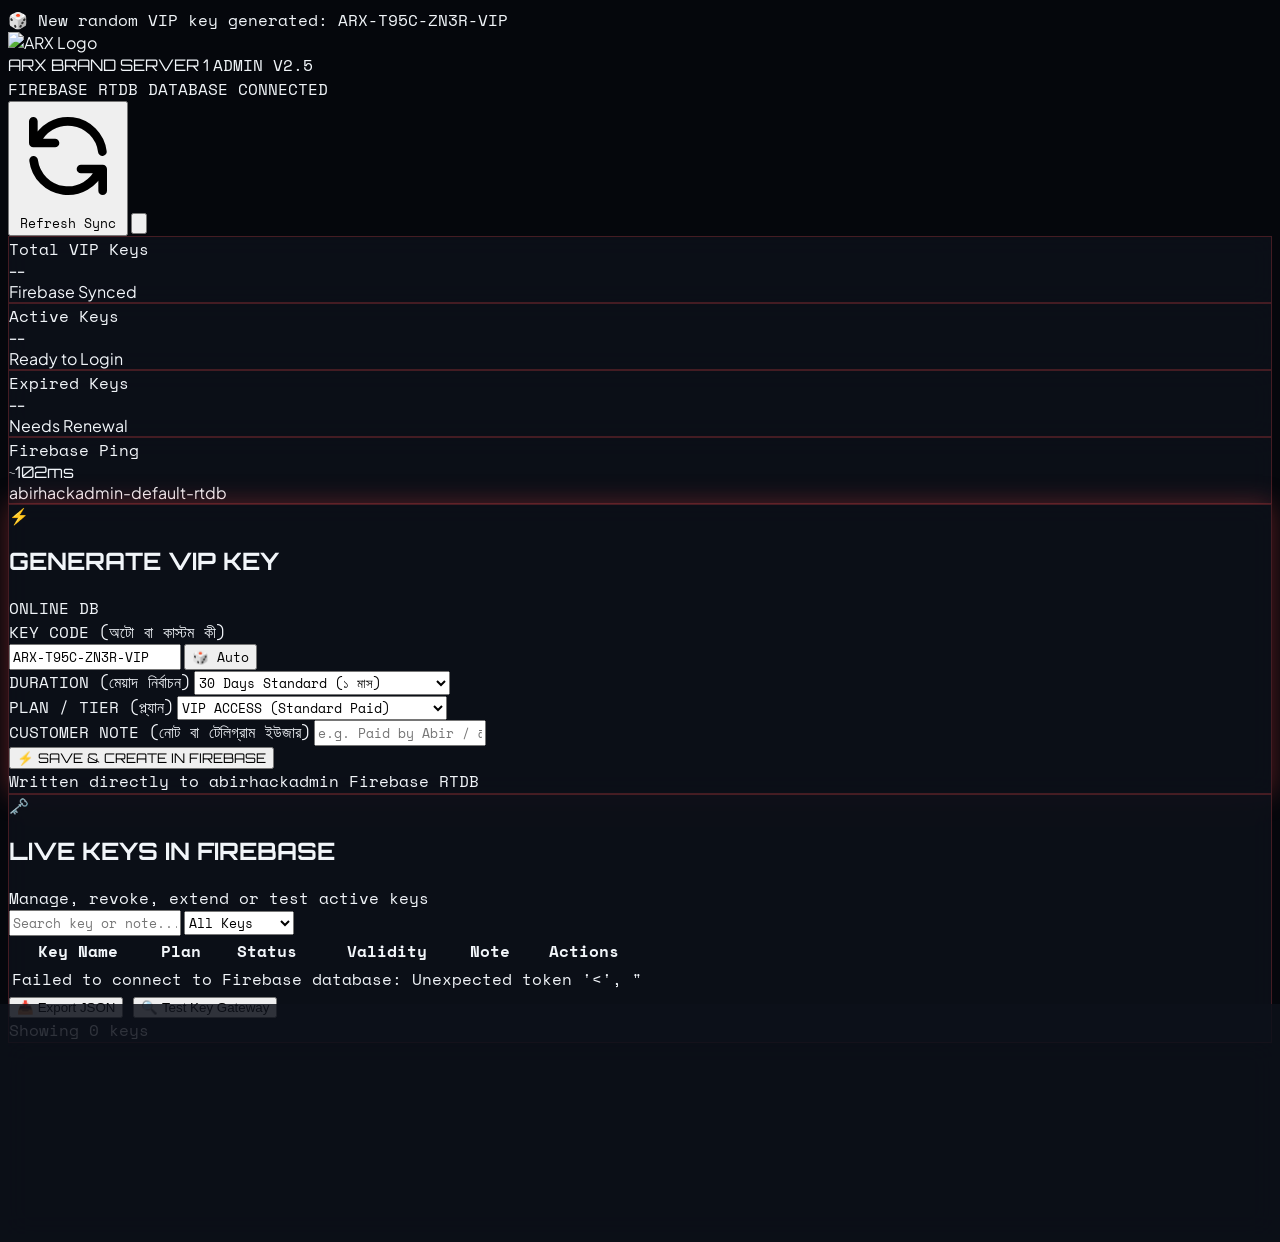
==== public/admin.html @ 2e6f0240 "feat: implement win/loss modal and dual-mode engine - Add WinLossModal component with victory and gl" ====
<!DOCTYPE html>
<html lang="en" class="dark">
<head>
  <meta charset="UTF-8" />
  <meta name="viewport" content="width=device-width, initial-scale=1.0" />
  <title>ARX BRAND SERVER 1 - VIP Key Admin Panel</title>
  <link rel="icon" type="image/png" href="https://i.postimg.cc/sxB74TxX/file-00000000097c81f5abb566d8a5f9d2ff.png" />
  <link rel="preconnect" href="https://fonts.googleapis.com">
  <link rel="preconnect" href="https://fonts.gstatic.com" crossorigin>
  <link href="https://fonts.googleapis.com/css2?family=Orbitron:wght@500;700;900&family=Plus+Jakarta+Sans:wght@400;500;600;700&family=Space+Mono:wght@400;700&display=swap" rel="stylesheet">
  <script src="https://cdn.jsdelivr.net/npm/@tailwindcss/browser@4"></script>
  <style>
    body {
      font-family: 'Plus Jakarta Sans', sans-serif;
      background-color: #05070c;
      color: #f1f5f9;
    }
    .font-cyber { font-family: 'Orbitron', sans-serif; }
    .font-mono-cyber { font-family: 'Space Mono', monospace; }
    .glass-card {
      background: rgba(13, 17, 26, 0.85);
      backdrop-filter: blur(12px);
      -webkit-backdrop-filter: blur(12px);
      border: 1px solid rgba(239, 68, 68, 0.25);
    }
    .glass-inner {
      background: rgba(8, 10, 16, 0.75);
      border: 1px solid rgba(255, 255, 255, 0.08);
    }
    .glow-red {
      box-shadow: 0 0 25px rgba(239, 68, 68, 0.35);
    }
    .glow-green {
      box-shadow: 0 0 20px rgba(34, 197, 94, 0.25);
    }
  </style>
</head>
<body class="min-h-screen pb-16 selection:bg-red-600 selection:text-white">
  <!-- Toast Notification -->
  <div id="toast" class="fixed top-5 right-5 z-50 transform translate-x-96 transition-all duration-300 pointer-events-none">
    <div id="toastContent" class="px-4 py-3 rounded-xl border border-red-500/50 bg-[#0c0f18] text-white shadow-2xl font-mono-cyber text-xs flex items-center gap-2">
      <span id="toastIcon">⚡</span>
      <span id="toastMsg">Operation successful</span>
    </div>
  </div>

  <!-- Header -->
  <header class="border-b border-red-500/20 bg-[#070910]/90 backdrop-blur-md sticky top-0 z-40">
    <div class="max-w-6xl mx-auto px-4 py-3 flex items-center justify-between">
      <div class="flex items-center gap-3">
        <img src="https://i.postimg.cc/sxB74TxX/file-00000000097c81f5abb566d8a5f9d2ff.png" alt="ARX Logo" class="w-10 h-10 rounded-xl border border-red-500/40 p-0.5 object-cover" />
        <div>
          <div class="font-cyber font-black text-sm sm:text-base tracking-wider text-white flex items-center gap-2">
            <span>ARX BRAND SERVER 1</span>
            <span class="text-[10px] bg-red-600/30 text-red-400 px-2 py-0.5 rounded border border-red-500/40 font-mono-cyber">ADMIN V2.5</span>
          </div>
          <div class="text-[11px] font-mono-cyber text-slate-400 flex items-center gap-1.5">
            <span class="w-2 h-2 rounded-full bg-emerald-400 animate-pulse"></span>
            <span>FIREBASE RTDB DATABASE CONNECTED</span>
          </div>
        </div>
      </div>

      <div class="flex items-center gap-2">
        <button onclick="fetchKeysFromFirebase()" class="px-3 py-1.5 bg-red-950/60 hover:bg-red-900/60 border border-red-500/40 rounded-xl text-xs font-mono-cyber text-red-300 flex items-center gap-1.5 transition-all cursor-pointer">
          <svg class="w-3.5 h-3.5" fill="none" stroke="currentColor" viewBox="0 0 24 24"><path stroke-linecap="round" stroke-linejoin="round" stroke-width="2" d="M4 4v5h.582m15.356 2A8.001 8.001 0 004.582 9m0 0H9m11 11v-5h-.581m0 0a8.003 8.003 0 01-15.357-2m15.357 2H15"></path></svg>
          <span class="hidden sm:inline">Refresh Sync</span>
        </button>
        <button onclick="toggleConfigModal(true)" class="p-2 bg-slate-900 border border-slate-700 hover:border-slate-500 rounded-xl text-slate-300 transition-all cursor-pointer" title="Firebase Settings">
          <svg class="w-4 h-4" fill="none" stroke="currentColor" viewBox="0 0 24 24"><path stroke-linecap="round" stroke-linejoin="round" stroke-width="2" d="M10.325 4.317c.426-1.756 2.924-1.756 3.35 0a1.724 1.724 0 002.573 1.066c1.543-.94 3.31.826 2.37 2.37a1.724 1.724 0 001.065 2.572c1.756.426 1.756 2.924 0 3.35a1.724 1.724 0 00-1.066 2.573c.94 1.543-.826 3.31-2.37 2.37a1.724 1.724 0 00-2.572 1.065c-.426 1.756-2.924 1.756-3.35 0a1.724 1.724 0 00-2.573-1.066c-1.543.94-3.31-.826-2.37-2.37a1.724 1.724 0 00-1.065-2.572c-1.756-.426-1.756-2.924 0-3.35a1.724 1.724 0 001.066-2.573c-.94-1.543.826-3.31 2.37-2.37.996.608 2.296.07 2.572-1.065z"></path><path stroke-linecap="round" stroke-linejoin="round" stroke-width="2" d="M15 12a3 3 0 11-6 0 3 3 0 016 0z"></path></svg>
        </button>
      </div>
    </div>
  </header>

  <!-- Main Container -->
  <main class="max-w-6xl mx-auto px-4 py-6 flex flex-col gap-6">
    
    <!-- Top Stats Banner -->
    <div class="grid grid-cols-2 sm:grid-cols-4 gap-3">
      <div class="glass-card p-3.5 rounded-2xl">
        <div class="text-[10px] font-mono-cyber text-slate-400 uppercase tracking-widest">Total VIP Keys</div>
        <div id="statTotal" class="font-cyber font-black text-2xl text-white mt-1">--</div>
        <div class="text-[10px] text-slate-500 mt-0.5">Firebase Synced</div>
      </div>
      <div class="glass-card p-3.5 rounded-2xl border-emerald-500/30">
        <div class="text-[10px] font-mono-cyber text-emerald-400 uppercase tracking-widest">Active Keys</div>
        <div id="statActive" class="font-cyber font-black text-2xl text-emerald-400 mt-1">--</div>
        <div class="text-[10px] text-emerald-500/70 mt-0.5">Ready to Login</div>
      </div>
      <div class="glass-card p-3.5 rounded-2xl border-amber-500/30">
        <div class="text-[10px] font-mono-cyber text-amber-400 uppercase tracking-widest">Expired Keys</div>
        <div id="statExpired" class="font-cyber font-black text-2xl text-amber-400 mt-1">--</div>
        <div class="text-[10px] text-amber-500/70 mt-0.5">Needs Renewal</div>
      </div>
      <div class="glass-card p-3.5 rounded-2xl border-red-500/30">
        <div class="text-[10px] font-mono-cyber text-red-400 uppercase tracking-widest">Firebase Ping</div>
        <div id="statPing" class="font-cyber font-black text-2xl text-red-400 mt-1">~102ms</div>
        <div id="statDbName" class="text-[10px] text-slate-500 mt-0.5 truncate">abirhackadmin-default-rtdb</div>
      </div>
    </div>

    <!-- Generator & Action Section -->
    <div class="grid grid-cols-1 lg:grid-cols-3 gap-6">
      
      <!-- Key Generator Box (Left/Main column) -->
      <div class="lg:col-span-1 glass-card p-5 rounded-3xl glow-red flex flex-col gap-4">
        <div class="flex items-center justify-between border-b border-white/10 pb-3">
          <div class="flex items-center gap-2">
            <span class="text-xl">⚡</span>
            <h2 class="font-cyber font-bold text-sm tracking-wider text-white uppercase">GENERATE VIP KEY</h2>
          </div>
          <span class="text-[10px] font-mono-cyber text-red-400 bg-red-950/80 px-2 py-0.5 rounded border border-red-500/40">ONLINE DB</span>
        </div>

        <!-- Custom Key / Auto Key Switcher -->
        <div>
          <label class="block text-[11px] font-mono-cyber text-slate-300 mb-1.5">KEY CODE (অটো বা কাস্টম কী)</label>
          <div class="flex gap-2">
            <input type="text" id="inputKeyName" placeholder="ARX-XXXX-XXXX-VIP" class="w-full px-3 py-2.5 rounded-xl bg-black/70 border border-red-500/40 text-white font-mono-cyber text-xs tracking-wider uppercase focus:outline-none focus:border-red-400 focus:ring-1 focus:ring-red-400" />
            <button onclick="randomizeKey()" class="px-3 py-2 bg-red-600 hover:bg-red-500 text-white font-mono-cyber text-xs rounded-xl font-bold cursor-pointer transition-all shrink-0" title="Randomize Key">
              🎲 Auto
            </button>
          </div>
        </div>

        <!-- Duration Selection -->
        <div>
          <label class="block text-[11px] font-mono-cyber text-slate-300 mb-1.5">DURATION (মেয়াদ নির্বাচন)</label>
          <select id="selectDuration" onchange="handleDurationChange()" class="w-full px-3 py-2.5 rounded-xl bg-black/70 border border-slate-700 text-white font-mono-cyber text-xs focus:outline-none focus:border-red-400 cursor-pointer">
            <option value="1_hours">1 Hour Access (১ ঘন্টা)</option>
            <option value="4_hours">4 Hours Access (৪ ঘন্টা)</option>
            <option value="24_hours">24 Hours / 1 Day (১ দিন)</option>
            <option value="3_days">3 Days Access (৩ দিন)</option>
            <option value="7_days">7 Days Access (৭ দিন)</option>
            <option value="30_days" selected>30 Days Standard (১ মাস)</option>
            <option value="90_days">90 Days VIP (৩ মাস)</option>
            <option value="365_days">1 Year Access (১ বছর)</option>
            <option value="lifetime">Lifetime Access (আজীবন আনলিমিটেড)</option>
          </select>
        </div>

        <!-- Plan / Tier Selection -->
        <div>
          <label class="block text-[11px] font-mono-cyber text-slate-300 mb-1.5">PLAN / TIER (প্ল্যান)</label>
          <select id="selectPlan" class="w-full px-3 py-2.5 rounded-xl bg-black/70 border border-slate-700 text-white font-mono-cyber text-xs focus:outline-none focus:border-red-400 cursor-pointer">
            <option value="VIP ACCESS" selected>VIP ACCESS (Standard Paid)</option>
            <option value="ULTRA VIP">ULTRA VIP (High Precision)</option>
            <option value="PRO MODS">PRO MODS (Full Server 1)</option>
            <option value="LIFETIME VIP">LIFETIME VIP (Permanent Access)</option>
          </select>
        </div>

        <!-- Note / Customer Details -->
        <div>
          <label class="block text-[11px] font-mono-cyber text-slate-300 mb-1.5">CUSTOMER NOTE (নোট বা টেলিগ্রাম ইউজার)</label>
          <input type="text" id="inputNote" placeholder="e.g. Paid by Abir / @username" class="w-full px-3 py-2.5 rounded-xl bg-black/70 border border-slate-700 text-white font-mono-cyber text-xs focus:outline-none focus:border-red-400" />
        </div>

        <!-- Generate Button -->
        <button onclick="createKeyInFirebase()" id="btnCreateKey" class="w-full py-3.5 bg-gradient-to-r from-red-600 to-rose-600 hover:from-red-500 hover:to-rose-500 text-white font-cyber font-bold text-xs uppercase tracking-wider rounded-xl shadow-lg shadow-red-900/40 border border-red-400/50 cursor-pointer transition-all flex items-center justify-center gap-2 mt-2">
          <span>⚡</span>
          <span>SAVE & CREATE IN FIREBASE</span>
        </button>

        <div class="text-[10px] font-mono-cyber text-slate-500 text-center">
          Written directly to abirhackadmin Firebase RTDB
        </div>
      </div>

      <!-- Key List & Real-time Management (Right column) -->
      <div class="lg:col-span-2 glass-card p-5 rounded-3xl flex flex-col gap-4">
        <div class="flex flex-col sm:flex-row sm:items-center justify-between gap-3 border-b border-white/10 pb-3">
          <div class="flex items-center gap-2">
            <span class="text-xl">🗝️</span>
            <div>
              <h2 class="font-cyber font-bold text-sm tracking-wider text-white uppercase">LIVE KEYS IN FIREBASE</h2>
              <div class="text-[11px] font-mono-cyber text-slate-400">Manage, revoke, extend or test active keys</div>
            </div>
          </div>

          <!-- Search & Filter Controls -->
          <div class="flex items-center gap-2">
            <input type="text" id="searchKey" oninput="renderKeyTable()" placeholder="Search key or note..." class="px-3 py-1.5 rounded-xl bg-black/70 border border-slate-700 text-white font-mono-cyber text-xs focus:outline-none focus:border-red-400 w-44" />
            <select id="filterStatus" onchange="renderKeyTable()" class="px-2.5 py-1.5 rounded-xl bg-black/70 border border-slate-700 text-slate-300 font-mono-cyber text-xs focus:outline-none">
              <option value="all">All Keys</option>
              <option value="active">Active Only</option>
              <option value="expired">Expired</option>
              <option value="inactive">Inactive</option>
            </select>
          </div>
        </div>

        <!-- Table Container -->
        <div class="overflow-x-auto max-h-[500px] overflow-y-auto rounded-2xl border border-white/5 bg-black/40">
          <table class="w-full text-left text-xs font-mono-cyber">
            <thead class="bg-[#0b0e17] text-slate-400 border-b border-white/10 uppercase tracking-wider sticky top-0 z-10 text-[10px]">
              <tr>
                <th class="p-3">Key Name</th>
                <th class="p-3">Plan</th>
                <th class="p-3">Status</th>
                <th class="p-3">Validity</th>
                <th class="p-3">Note</th>
                <th class="p-3 text-right">Actions</th>
              </tr>
            </thead>
            <tbody id="keysTableBody" class="divide-y divide-white/5 text-slate-200">
              <tr>
                <td colspan="6" class="p-8 text-center text-slate-500">
                  <div class="animate-spin inline-block w-6 h-6 border-2 border-red-500 border-t-transparent rounded-full mb-2"></div>
                  <div>Loading keys from Firebase Database...</div>
                </td>
              </tr>
            </tbody>
          </table>
        </div>

        <!-- Bottom Export / Bulk Action Row -->
        <div class="flex flex-wrap items-center justify-between gap-3 pt-2 text-[11px] font-mono-cyber text-slate-400">
          <div class="flex items-center gap-2">
            <button onclick="exportKeysJSON()" class="px-3 py-1.5 rounded-lg bg-slate-900 hover:bg-slate-800 border border-slate-700 text-slate-300 transition-colors cursor-pointer">
              📥 Export JSON
            </button>
            <button onclick="testKeyInteractive()" class="px-3 py-1.5 rounded-lg bg-slate-900 hover:bg-slate-800 border border-slate-700 text-slate-300 transition-colors cursor-pointer">
              🔍 Test Key Gateway
            </button>
          </div>
          <div id="tableCounter" class="text-slate-500">
            Showing 0 keys
          </div>
        </div>
      </div>
    </div>
  </main>

  <!-- Firebase Configuration Modal -->
  <div id="configModal" class="fixed inset-0 z-50 bg-black/80 backdrop-blur-sm hidden items-center justify-center p-4">
    <div class="glass-card max-w-md w-full p-6 rounded-3xl border border-red-500/40 glow-red flex flex-col gap-4">
      <div class="flex items-center justify-between border-b border-white/10 pb-3">
        <h3 class="font-cyber font-bold text-sm tracking-wider text-white">FIREBASE RTDB CONFIG</h3>
        <button onclick="toggleConfigModal(false)" class="text-slate-400 hover:text-white cursor-pointer font-bold text-lg">&times;</button>
      </div>
      <div>
        <label class="block text-xs font-mono-cyber text-slate-300 mb-1">Firebase Realtime DB Base URL</label>
        <input type="text" id="configDbUrl" class="w-full px-3 py-2 rounded-xl bg-black/80 border border-slate-700 text-white font-mono-cyber text-xs" />
        <p class="text-[10px] text-slate-500 mt-1">Default: https://abirhackadmin-default-rtdb.firebaseio.com</p>
      </div>
      <div class="flex justify-end gap-2 pt-2">
        <button onclick="toggleConfigModal(false)" class="px-4 py-2 rounded-xl bg-slate-800 text-slate-300 text-xs font-mono-cyber">Cancel</button>
        <button onclick="saveConfig()" class="px-4 py-2 rounded-xl bg-red-600 hover:bg-red-500 text-white text-xs font-mono-cyber font-bold">Save & Test</button>
      </div>
    </div>
  </div>

  <script>
    // Configuration
    let FIREBASE_BASE_URL = localStorage.getItem('arx_admin_rtdb_url') || 'https://abirhackadmin-default-rtdb.firebaseio.com';
    let allKeys = [];

    function showToast(msg, icon = '⚡') {
      const toast = document.getElementById('toast');
      const toastMsg = document.getElementById('toastMsg');
      const toastIcon = document.getElementById('toastIcon');
      toastMsg.innerText = msg;
      toastIcon.innerText = icon;
      toast.classList.remove('translate-x-96');
      setTimeout(() => {
        toast.classList.add('translate-x-96');
      }, 3000);
    }

    function randomizeKey() {
      const chars = 'ABCDEFGHJKLMNPQRSTUVWXYZ23456789';
      const chunk = (len) => Array.from({length: len}, () => chars[Math.floor(Math.random() * chars.length)]).join('');
      const generated = `ARX-${chunk(4)}-${chunk(4)}-VIP`;
      document.getElementById('inputKeyName').value = generated;
      showToast('New random VIP key generated: ' + generated, '🎲');
    }

    function toggleConfigModal(open) {
      const modal = document.getElementById('configModal');
      if (open) {
        document.getElementById('configDbUrl').value = FIREBASE_BASE_URL;
        modal.classList.remove('hidden');
        modal.classList.add('flex');
      } else {
        modal.classList.add('hidden');
        modal.classList.remove('flex');
      }
    }

    function saveConfig() {
      const val = document.getElementById('configDbUrl').value.trim().replace(/\/$/, '');
      if (val) {
        FIREBASE_BASE_URL = val;
        localStorage.setItem('arx_admin_rtdb_url', val);
        showToast('Firebase DB URL updated!', '✅');
        toggleConfigModal(false);
        fetchKeysFromFirebase();
      }
    }

    function formatTime(expireMs) {
      if (!expireMs) return 'Active';
      const diff = expireMs - Date.now();
      if (diff <= 0) return 'Expired';
      const days = Math.floor(diff / (1000 * 60 * 60 * 24));
      const hours = Math.floor((diff % (1000 * 60 * 60 * 24)) / (1000 * 60 * 60));
      const minutes = Math.floor((diff % (1000 * 60 * 60)) / (1000 * 60));
      if (days > 0) return `${days}d ${hours}h left`;
      return `${hours}h ${minutes}m left`;
    }

    async function fetchKeysFromFirebase() {
      const tbody = document.getElementById('keysTableBody');
      const startMs = Date.now();
      try {
        // Try direct RTDB endpoint, fallback to server proxy if CORS
        let res;
        try {
          res = await fetch(`${FIREBASE_BASE_URL}/keys.json`, { cache: 'no-store' });
        } catch {
          res = await fetch('/api/admin/keys');
        }

        const data = await res.json();
        const ping = Date.now() - startMs;
        document.getElementById('statPing').innerText = `${ping}ms`;

        let rawObj = {};
        if (data && data.keys && Array.isArray(data.keys)) {
          allKeys = data.keys;
        } else if (data && typeof data === 'object') {
          rawObj = data;
          allKeys = Object.entries(rawObj).map(([keyName, val]) => {
            let active = true;
            let status = 'active';
            let plan = 'PAID VIP';
            let createdAt = Date.now();
            let expiresAt = null;
            let note = '';
            let isLifetime = false;

            if (val === true) {
              plan = 'VIP ACCESS';
              isLifetime = true;
            } else if (typeof val === 'object' && val !== null) {
              plan = val.plan || val.type || 'PAID VIP';
              note = val.note || '';
              if (val.active === false || String(val.status).toLowerCase() === 'inactive') {
                active = false;
                status = 'inactive';
              }
              if (val.lifetime || val.isLifetime) {
                isLifetime = true;
              }
              createdAt = val.createdAt || (val.created_at ? new Date(val.created_at).getTime() : Date.now());
              expiresAt = val.expiresAt || val.expires || val.expiry || null;
              if (!expiresAt && val.duration_hours) {
                expiresAt = createdAt + Number(val.duration_hours) * 3600 * 1000;
              } else if (!expiresAt && val.durationDays) {
                expiresAt = createdAt + Number(val.durationDays) * 86400 * 1000;
              }
              if (expiresAt && expiresAt < Date.now()) {
                status = 'expired';
                active = false;
              }
            }

            return {
              key: keyName,
              active,
              status,
              plan,
              createdAt,
              expiresAt,
              isLifetime,
              note,
              rawData: val
            };
          });
        }

        updateStats();
        renderKeyTable();
        showToast(`Synced ${allKeys.length} keys from Firebase`, '🔄');
      } catch (err) {
        tbody.innerHTML = `<tr><td colspan="6" class="p-6 text-center text-red-400">Failed to connect to Firebase database: ${err.message}</td></tr>`;
      }
    }

    function updateStats() {
      const total = allKeys.length;
      const active = allKeys.filter(k => k.status === 'active').length;
      const expired = allKeys.filter(k => k.status === 'expired').length;
      document.getElementById('statTotal').innerText = total;
      document.getElementById('statActive').innerText = active;
      document.getElementById('statExpired').innerText = expired;
    }

    function renderKeyTable() {
      const query = (document.getElementById('searchKey').value || '').toLowerCase().trim();
      const statusFilter = document.getElementById('filterStatus').value;
      const tbody = document.getElementById('keysTableBody');

      let filtered = allKeys.filter(k => {
        if (statusFilter !== 'all' && k.status !== statusFilter) return false;
        if (query) {
          const matchKey = k.key.toLowerCase().includes(query);
          const matchNote = (k.note || '').toLowerCase().includes(query);
          const matchPlan = (k.plan || '').toLowerCase().includes(query);
          return matchKey || matchNote || matchPlan;
        }
        return true;
      });

      document.getElementById('tableCounter').innerText = `Showing ${filtered.length} of ${allKeys.length} keys`;

      if (filtered.length === 0) {
        tbody.innerHTML = `<tr><td colspan="6" class="p-8 text-center text-slate-500 font-mono-cyber">No keys found matching criteria.</td></tr>`;
        return;
      }

      tbody.innerHTML = filtered.map(k => {
        let statusBadge = '<span class="px-2 py-0.5 rounded text-[10px] font-bold bg-emerald-950/80 text-emerald-400 border border-emerald-500/40">ACTIVE</span>';
        if (k.status === 'expired') {
          statusBadge = '<span class="px-2 py-0.5 rounded text-[10px] font-bold bg-amber-950/80 text-amber-400 border border-amber-500/40">EXPIRED</span>';
        } else if (k.status === 'inactive') {
          statusBadge = '<span class="px-2 py-0.5 rounded text-[10px] font-bold bg-red-950/80 text-red-400 border border-red-500/40">INACTIVE</span>';
        }

        let validityText = k.isLifetime ? 'Lifetime VIP' : formatTime(k.expiresAt);

        return `
          <tr class="hover:bg-slate-900/40 transition-colors">
            <td class="p-3 font-bold text-white flex items-center gap-1.5">
              <span>${k.key}</span>
              <button onclick="copyToClipboard('${k.key}')" class="p-1 text-slate-400 hover:text-white cursor-pointer" title="Copy Key">
                📋
              </button>
            </td>
            <td class="p-3 text-slate-300">
              <span class="px-2 py-0.5 rounded text-[10px] bg-black/60 border border-slate-700">${k.plan}</span>
            </td>
            <td class="p-3">${statusBadge}</td>
            <td class="p-3 text-slate-300">${validityText}</td>
            <td class="p-3 text-slate-400 truncate max-w-[140px]">${k.note || '-'}</td>
            <td class="p-3 text-right">
              <div class="flex items-center justify-end gap-1.5">
                <button onclick="toggleKeyStatus('${k.key}', ${!k.active})" class="px-2 py-1 rounded bg-slate-900 hover:bg-slate-800 text-[10px] text-slate-300 border border-slate-700 cursor-pointer">
                  ${k.active ? 'Revoke' : 'Activate'}
                </button>
                <button onclick="deleteKey('${k.key}')" class="p-1 rounded bg-red-950/60 hover:bg-red-900/60 text-red-400 border border-red-500/30 text-xs cursor-pointer" title="Delete">
                  🗑️
                </button>
              </div>
            </td>
          </tr>
        `;
      }).join('');
    }

    async function createKeyInFirebase() {
      let key = document.getElementById('inputKeyName').value.trim().toUpperCase();
      if (!key) {
        randomizeKey();
        key = document.getElementById('inputKeyName').value.trim().toUpperCase();
      }

      const durationVal = document.getElementById('selectDuration').value;
      const plan = document.getElementById('selectPlan').value;
      const note = document.getElementById('inputNote').value.trim();

      const now = Date.now();
      let expiresAt = null;
      let durationHours = null;
      let durationDays = null;
      let isLifetime = false;

      if (durationVal === 'lifetime') {
        isLifetime = true;
      } else if (durationVal.endsWith('_hours')) {
        durationHours = parseInt(durationVal);
        expiresAt = now + durationHours * 3600 * 1000;
      } else if (durationVal.endsWith('_days')) {
        durationDays = parseInt(durationVal);
        expiresAt = now + durationDays * 86400 * 1000;
      }

      const payload = {
        key,
        active: true,
        status: 'active',
        plan,
        createdAt: now,
        expiresAt,
        durationDays,
        duration_hours: durationHours,
        isLifetime,
        note: note || `Created via Admin Panel on ${new Date().toLocaleDateString()}`,
        createdBy: 'admin'
      };

      const btn = document.getElementById('btnCreateKey');
      btn.disabled = true;
      btn.innerText = 'SAVING TO FIREBASE...';

      try {
        // Direct Firebase PUT
        let res = await fetch(`${FIREBASE_BASE_URL}/keys/${encodeURIComponent(key)}.json`, {
          method: 'PUT',
          headers: { 'Content-Type': 'application/json' },
          body: JSON.stringify(payload)
        });

        if (!res.ok) {
          // Fallback via API
          res = await fetch('/api/admin/keys', {
            method: 'POST',
            headers: { 'Content-Type': 'application/json' },
            body: JSON.stringify({ key, plan, durationHours, durationDays, isLifetime, note })
          });
        }

        showToast(`Key '${key}' successfully created in Firebase!`, '🎉');
        copyToClipboard(key);
        document.getElementById('inputKeyName').value = '';
        document.getElementById('inputNote').value = '';
        fetchKeysFromFirebase();
      } catch (err) {
        showToast('Error saving key: ' + err.message, '❌');
      } finally {
        btn.disabled = false;
        btn.innerHTML = '<span>⚡</span><span>SAVE & CREATE IN FIREBASE</span>';
      }
    }

    async function toggleKeyStatus(key, newActiveState) {
      try {
        const updates = {
          active: newActiveState,
          status: newActiveState ? 'active' : 'inactive'
        };
        await fetch(`${FIREBASE_BASE_URL}/keys/${encodeURIComponent(key)}.json`, {
          method: 'PATCH',
          headers: { 'Content-Type': 'application/json' },
          body: JSON.stringify(updates)
        });
        showToast(`Key '${key}' status updated.`, '⚙️');
        fetchKeysFromFirebase();
      } catch (err) {
        showToast('Error updating key: ' + err.message, '❌');
      }
    }

    async function deleteKey(key) {
      if (!confirm(`Are you sure you want to permanently delete VIP Key '${key}' from Firebase?`)) {
        return;
      }
      try {
        await fetch(`${FIREBASE_BASE_URL}/keys/${encodeURIComponent(key)}.json`, {
          method: 'DELETE'
        });
        showToast(`Key '${key}' deleted from Firebase.`, '🗑️');
        fetchKeysFromFirebase();
      } catch (err) {
        showToast('Error deleting key: ' + err.message, '❌');
      }
    }

    function copyToClipboard(text) {
      navigator.clipboard.writeText(text).then(() => {
        showToast(`Key copied to clipboard: ${text}`, '📋');
      }).catch(() => {
        showToast(`Key: ${text}`, '📋');
      });
    }

    function exportKeysJSON() {
      const dataStr = "data:text/json;charset=utf-8," + encodeURIComponent(JSON.stringify(allKeys, null, 2));
      const downloadAnchor = document.createElement('a');
      downloadAnchor.setAttribute("href", dataStr);
      downloadAnchor.setAttribute("download", `arx_keys_backup_${Date.now()}.json`);
      document.body.appendChild(downloadAnchor);
      downloadAnchor.click();
      downloadAnchor.remove();
      showToast('Exported all keys to JSON file.', '📁');
    }

    async function testKeyInteractive() {
      const keyToTest = prompt("Enter VIP Key to test against Firebase verification gateway:");
      if (!keyToTest) return;
      try {
        const res = await fetch('/api/verify-key', {
          method: 'POST',
          headers: { 'Content-Type': 'application/json' },
          body: JSON.stringify({ key: keyToTest.trim() })
        });
        const result = await res.json();
        if (result.valid) {
          alert(`✅ KEY VALID!\nPlan: ${result.plan}\nExpiry: ${result.expiryText}`);
        } else {
          alert(`❌ KEY INVALID!\nMessage: ${result.message}`);
        }
      } catch (err) {
        alert('Verification error: ' + err.message);
      }
    }

    // Auto-init
    window.addEventListener('DOMContentLoaded', () => {
      randomizeKey();
      fetchKeysFromFirebase();
    });
  </script>
</body>
</html>
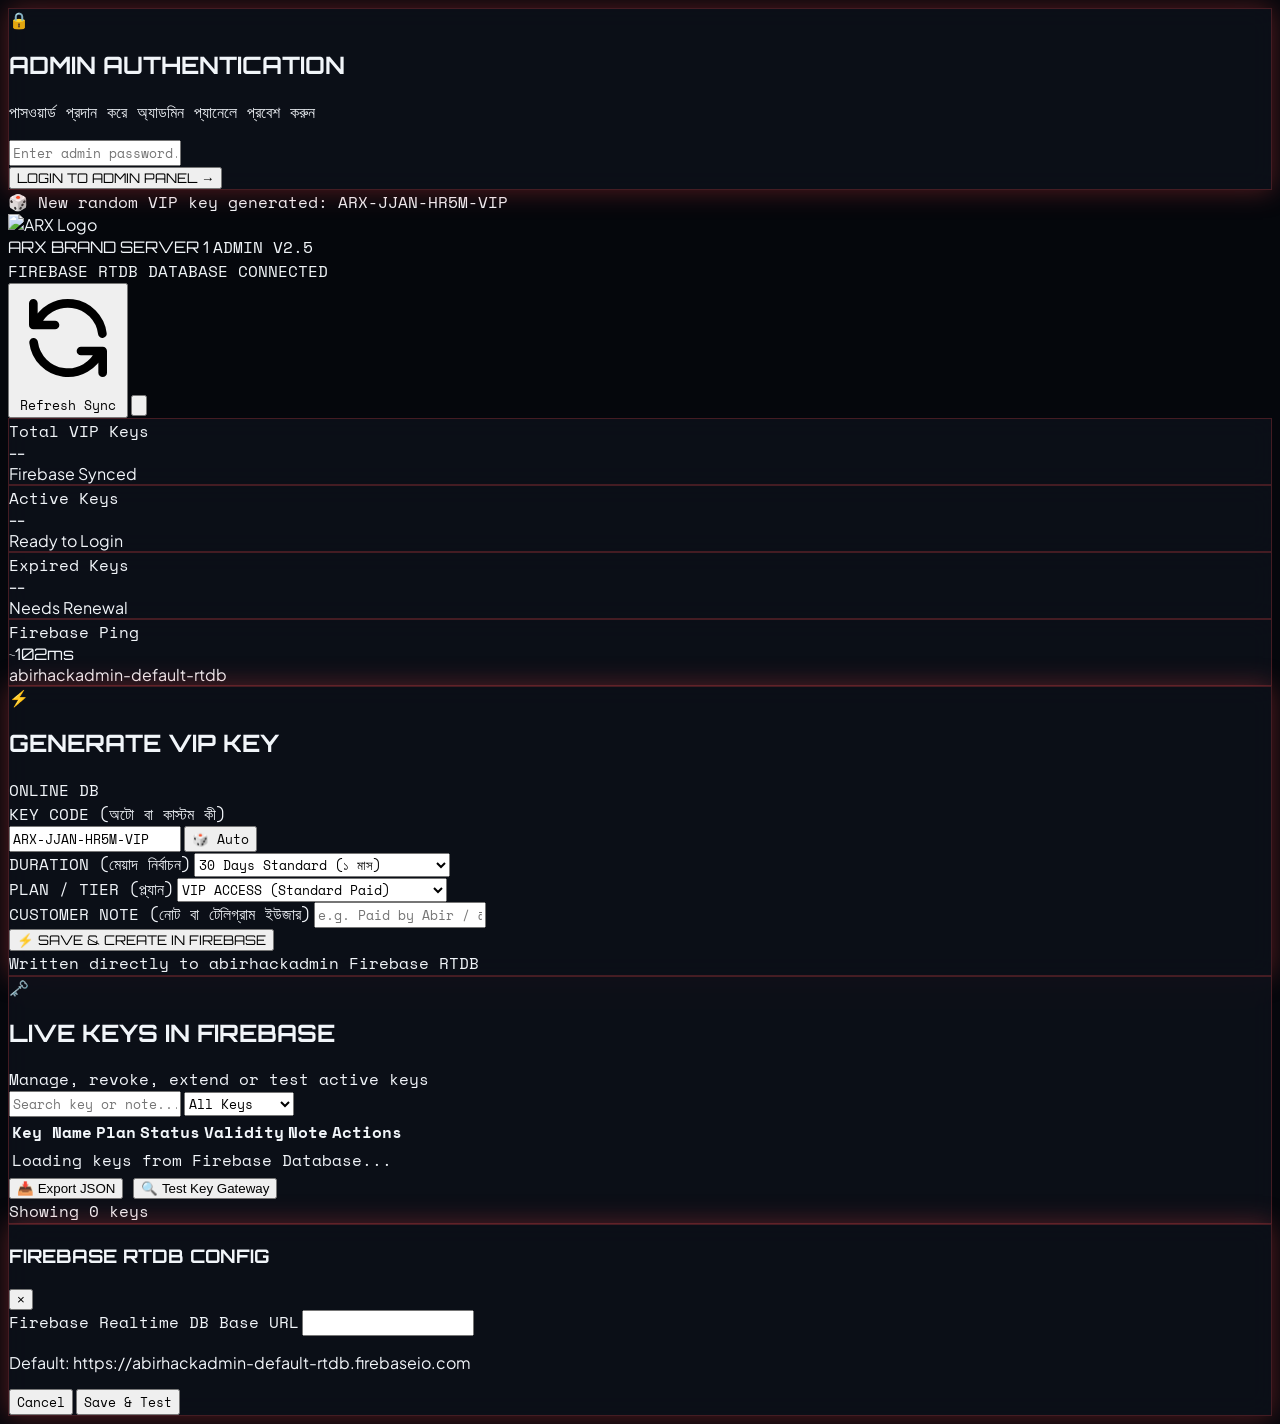
==== commit ac77f625: "feat: implement admin panel and authentication system Added an administrative interface to the appli" ====
--- a/public/admin.html
+++ b/public/admin.html
@@ -36,6 +36,26 @@
   </style>
 </head>
 <body class="min-h-screen pb-16 selection:bg-red-600 selection:text-white">
+  <!-- Admin Login Auth Overlay (Password: abirta009) -->
+  <div id="adminAuthOverlay" class="fixed inset-0 z-50 bg-[#06080e]/95 backdrop-blur-md flex items-center justify-center p-4">
+    <div class="w-full max-w-sm glass-card p-6 rounded-3xl glow-red text-center flex flex-col gap-4">
+      <div class="w-14 h-14 mx-auto rounded-2xl bg-red-600/20 border border-red-500 flex items-center justify-center">
+        <span class="text-2xl">🔒</span>
+      </div>
+      <div>
+        <h2 class="font-cyber font-black text-lg text-white tracking-wider">ADMIN AUTHENTICATION</h2>
+        <p class="text-xs font-mono-cyber text-slate-400 mt-1">পাসওয়ার্ড প্রদান করে অ্যাডমিন প্যানেলে প্রবেশ করুন</p>
+      </div>
+      <div>
+        <input type="password" id="adminPassInput" placeholder="Enter admin password..." onkeydown="if(event.key==='Enter') verifyAdminLogin()" class="w-full px-3.5 py-3 rounded-xl bg-black/80 border border-red-500/50 text-white font-mono-cyber text-sm focus:outline-none focus:border-red-400" />
+        <div id="adminPassError" class="text-xs font-mono-cyber text-red-400 mt-2 hidden"></div>
+      </div>
+      <button onclick="verifyAdminLogin()" class="w-full py-3 bg-red-600 hover:bg-red-500 text-white font-cyber font-bold text-xs uppercase tracking-wider rounded-xl shadow-lg shadow-red-900/40 cursor-pointer transition-all">
+        LOGIN TO ADMIN PANEL →
+      </button>
+    </div>
+  </div>
+
   <!-- Toast Notification -->
   <div id="toast" class="fixed top-5 right-5 z-50 transform translate-x-96 transition-all duration-300 pointer-events-none">
     <div id="toastContent" class="px-4 py-3 rounded-xl border border-red-500/50 bg-[#0c0f18] text-white shadow-2xl font-mono-cyber text-xs flex items-center gap-2">
@@ -607,10 +627,27 @@
       }
     }
 
+    function verifyAdminLogin() {
+      const pass = (document.getElementById('adminPassInput').value || '').trim();
+      const err = document.getElementById('adminPassError');
+      if (pass === 'abirta009') {
+        sessionStorage.setItem('arx_admin_authed', 'true');
+        document.getElementById('adminAuthOverlay').classList.add('hidden');
+        showToast('Admin Authentication Successful!', '🔓');
+        fetchKeysFromFirebase();
+      } else {
+        err.innerText = 'ভুল পাসওয়ার্ড! সঠিক পাসওয়ার্ড প্রবেশ করান।';
+        err.classList.remove('hidden');
+      }
+    }
+
     // Auto-init
     window.addEventListener('DOMContentLoaded', () => {
       randomizeKey();
-      fetchKeysFromFirebase();
+      if (sessionStorage.getItem('arx_admin_authed') === 'true') {
+        document.getElementById('adminAuthOverlay').classList.add('hidden');
+        fetchKeysFromFirebase();
+      }
     });
   </script>
 </body>
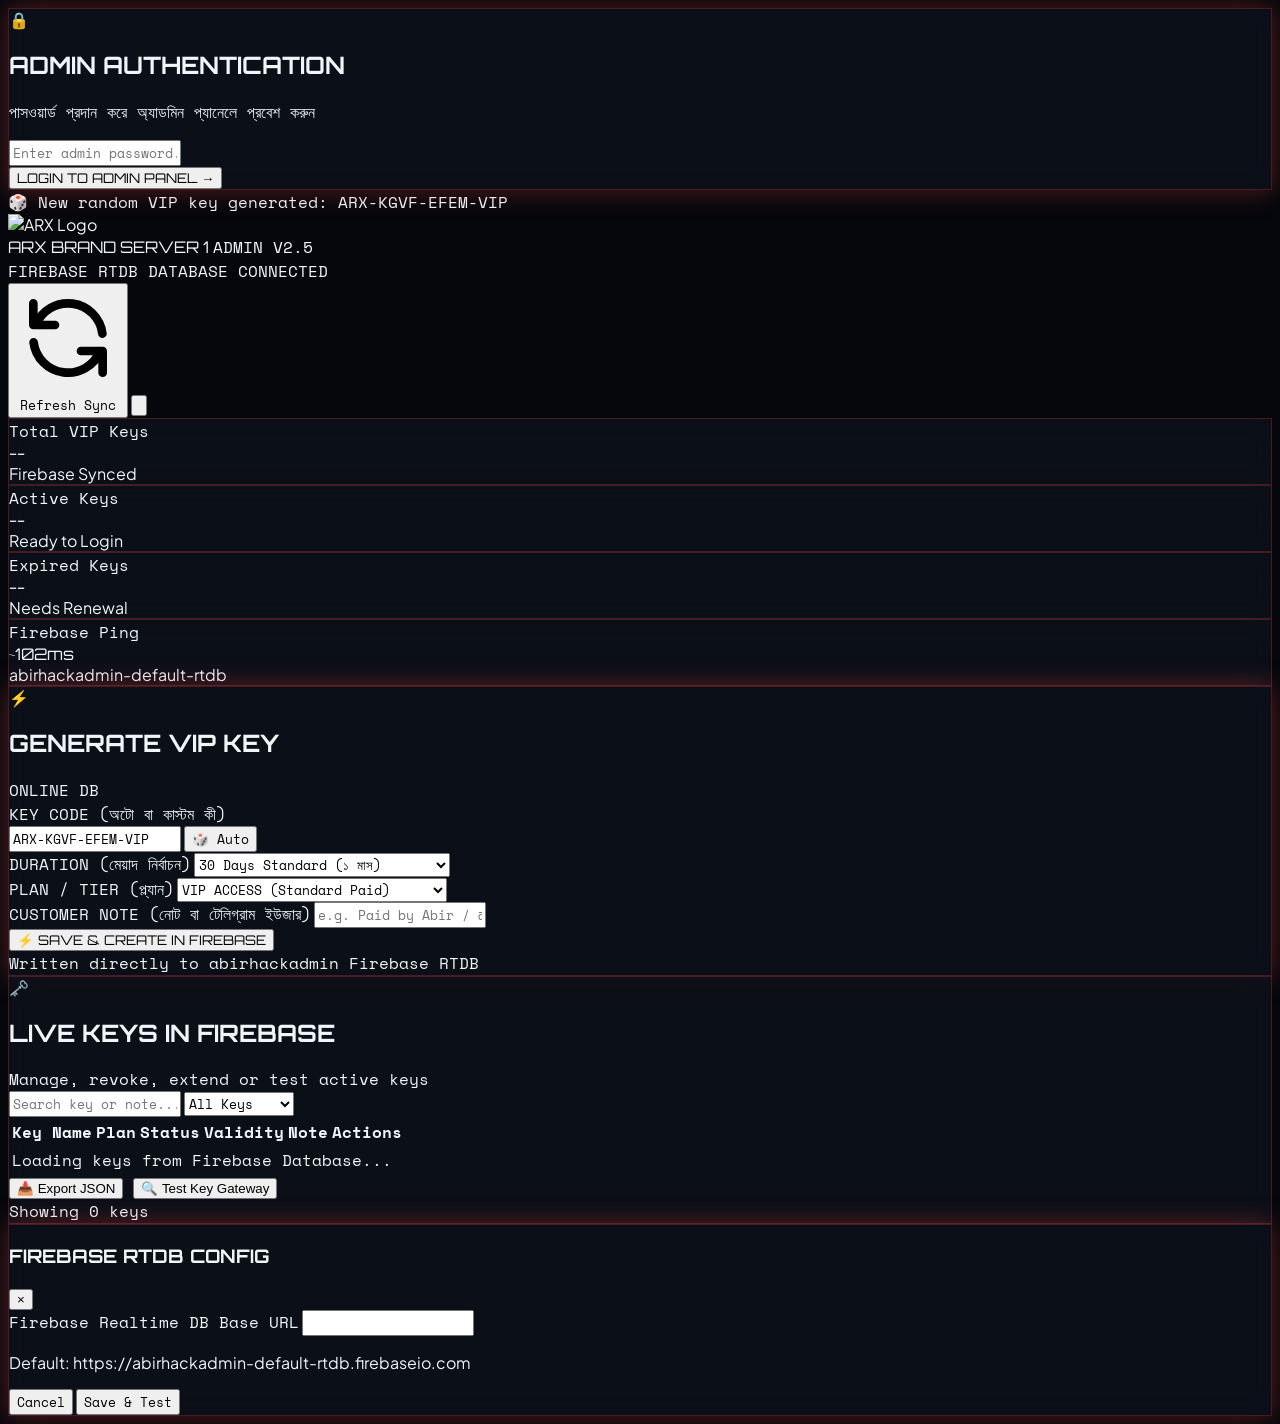
==== commit 2113711b: "refactor: harden admin authentication and key management - Implement session-based admin authenticat" ====
--- a/public/admin.html
+++ b/public/admin.html
@@ -335,12 +335,16 @@
       const tbody = document.getElementById('keysTableBody');
       const startMs = Date.now();
       try {
-        // Try direct RTDB endpoint, fallback to server proxy if CORS
         let res;
+        // Prioritize robust server API route with fallback
         try {
+          res = await fetch('/api/admin/keys');
+        } catch {
           res = await fetch(`${FIREBASE_BASE_URL}/keys.json`, { cache: 'no-store' });
-        } catch {
-          res = await fetch('/api/admin/keys');
+        }
+
+        if (!res.ok) {
+          res = await fetch(`${FIREBASE_BASE_URL}/keys.json`, { cache: 'no-store' });
         }
 
         const data = await res.json();
@@ -526,24 +530,36 @@
       btn.innerText = 'SAVING TO FIREBASE...';
 
       try {
-        // Direct Firebase PUT
-        let res = await fetch(`${FIREBASE_BASE_URL}/keys/${encodeURIComponent(key)}.json`, {
-          method: 'PUT',
+        let savedKey = key;
+        // 1. Try server-side API with HMAC encryption first
+        let res = await fetch('/api/admin/keys', {
+          method: 'POST',
           headers: { 'Content-Type': 'application/json' },
-          body: JSON.stringify(payload)
+          body: JSON.stringify({
+            key,
+            plan,
+            durationHours,
+            durationDays,
+            isLifetime,
+            isEncrypted: true,
+            note
+          })
         });
 
-        if (!res.ok) {
-          // Fallback via API
-          res = await fetch('/api/admin/keys', {
-            method: 'POST',
+        if (res.ok) {
+          const resData = await res.json();
+          if (resData.key) savedKey = resData.key;
+        } else {
+          // Direct RTDB fallback
+          res = await fetch(`${FIREBASE_BASE_URL}/keys/${encodeURIComponent(key)}.json`, {
+            method: 'PUT',
             headers: { 'Content-Type': 'application/json' },
-            body: JSON.stringify({ key, plan, durationHours, durationDays, isLifetime, note })
+            body: JSON.stringify(payload)
           });
         }
 
-        showToast(`Key '${key}' successfully created in Firebase!`, '🎉');
-        copyToClipboard(key);
+        showToast(`Key '${savedKey}' successfully created in Firebase!`, '🎉');
+        copyToClipboard(savedKey);
         document.getElementById('inputKeyName').value = '';
         document.getElementById('inputNote').value = '';
         fetchKeysFromFirebase();
@@ -561,11 +577,22 @@
           active: newActiveState,
           status: newActiveState ? 'active' : 'inactive'
         };
-        await fetch(`${FIREBASE_BASE_URL}/keys/${encodeURIComponent(key)}.json`, {
+        // 1. Try server PATCH API
+        let res = await fetch(`/api/admin/keys/${encodeURIComponent(key)}`, {
           method: 'PATCH',
           headers: { 'Content-Type': 'application/json' },
           body: JSON.stringify(updates)
         });
+
+        if (!res.ok) {
+          // Fallback to RTDB
+          await fetch(`${FIREBASE_BASE_URL}/keys/${encodeURIComponent(key)}.json`, {
+            method: 'PATCH',
+            headers: { 'Content-Type': 'application/json' },
+            body: JSON.stringify(updates)
+          });
+        }
+
         showToast(`Key '${key}' status updated.`, '⚙️');
         fetchKeysFromFirebase();
       } catch (err) {
@@ -578,9 +605,18 @@
         return;
       }
       try {
-        await fetch(`${FIREBASE_BASE_URL}/keys/${encodeURIComponent(key)}.json`, {
+        // 1. Try server DELETE API
+        let res = await fetch(`/api/admin/keys/${encodeURIComponent(key)}`, {
           method: 'DELETE'
         });
+
+        if (!res.ok) {
+          // Fallback to RTDB
+          await fetch(`${FIREBASE_BASE_URL}/keys/${encodeURIComponent(key)}.json`, {
+            method: 'DELETE'
+          });
+        }
+
         showToast(`Key '${key}' deleted from Firebase.`, '🗑️');
         fetchKeysFromFirebase();
       } catch (err) {
@@ -630,13 +666,13 @@
     function verifyAdminLogin() {
       const pass = (document.getElementById('adminPassInput').value || '').trim();
       const err = document.getElementById('adminPassError');
-      if (pass === 'abirta009') {
+      if (pass.toLowerCase() === 'abirta009') {
         sessionStorage.setItem('arx_admin_authed', 'true');
         document.getElementById('adminAuthOverlay').classList.add('hidden');
         showToast('Admin Authentication Successful!', '🔓');
         fetchKeysFromFirebase();
       } else {
-        err.innerText = 'ভুল পাসওয়ার্ড! সঠিক পাসওয়ার্ড প্রবেশ করান।';
+        err.innerText = 'ভুল পাসওয়ার্ড! সঠিক পাসওয়ার্ড প্রবেশ করান (abirta009)।';
         err.classList.remove('hidden');
       }
     }
